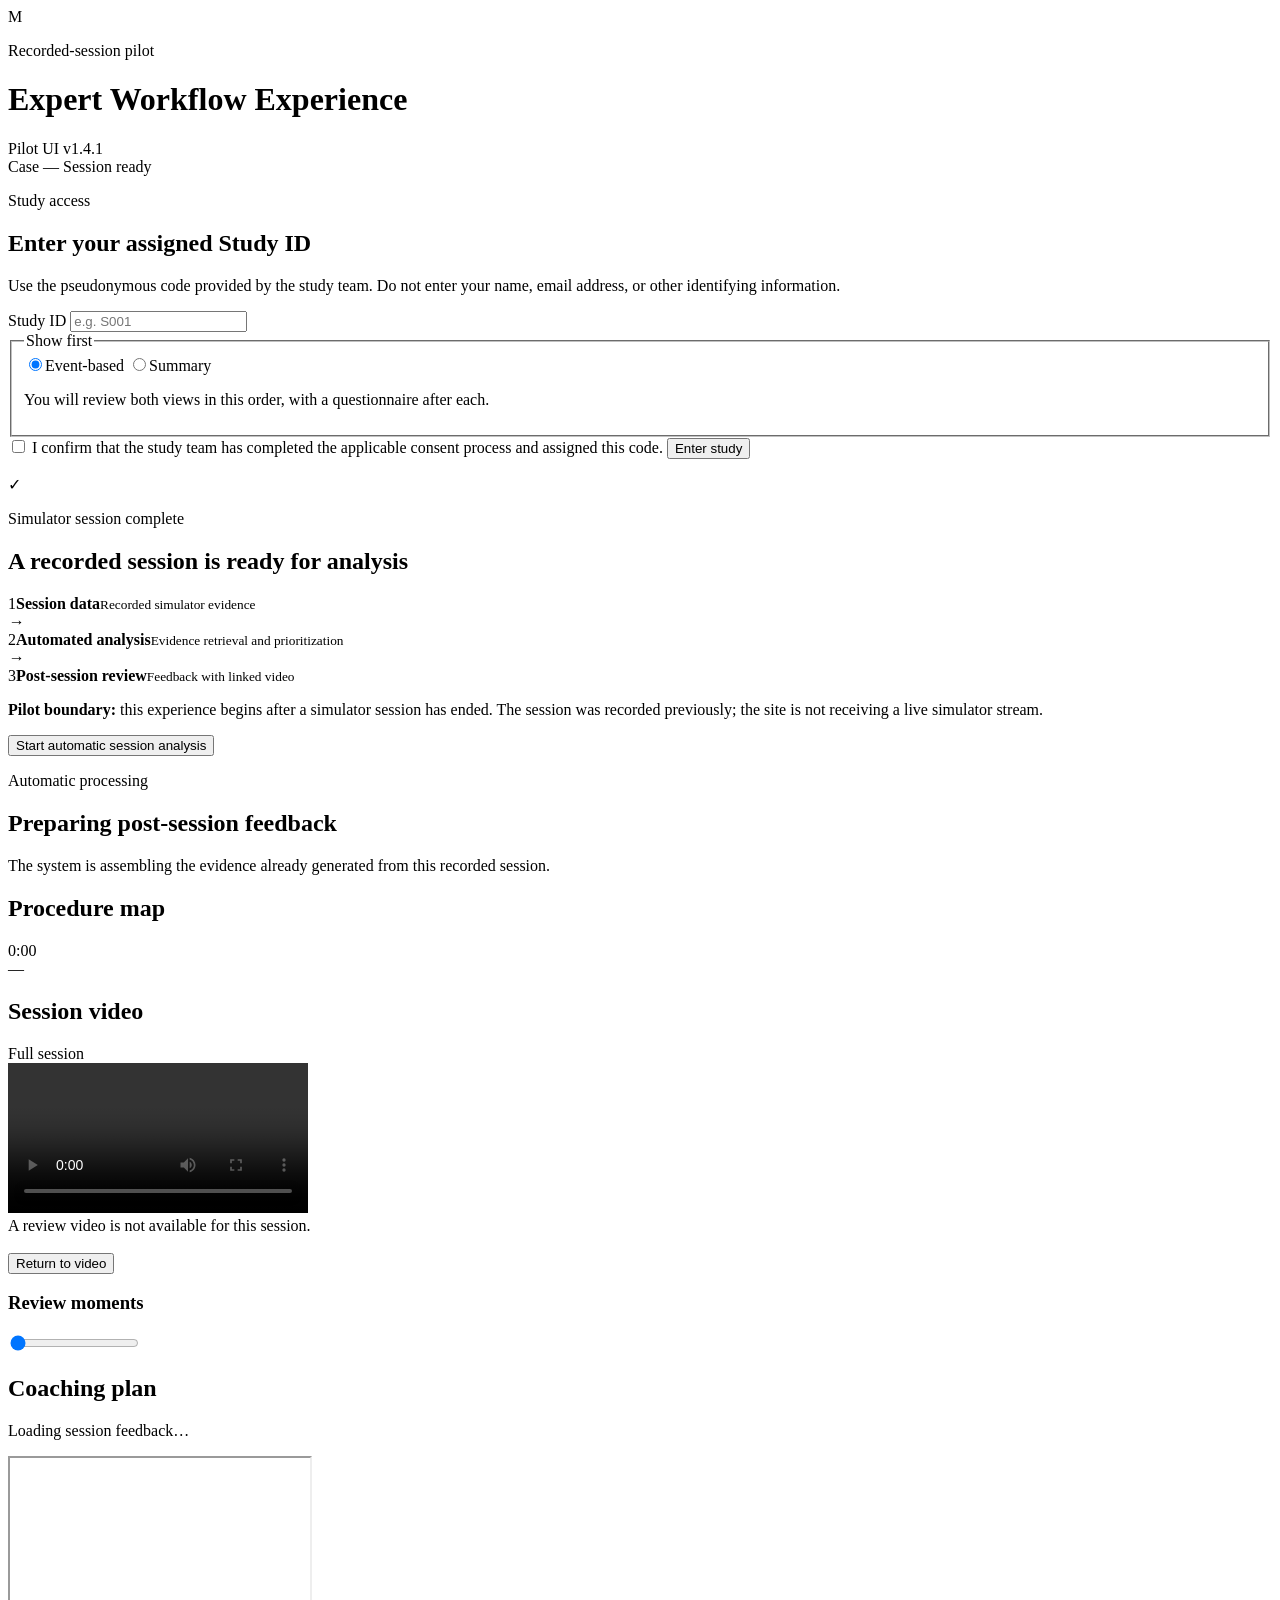
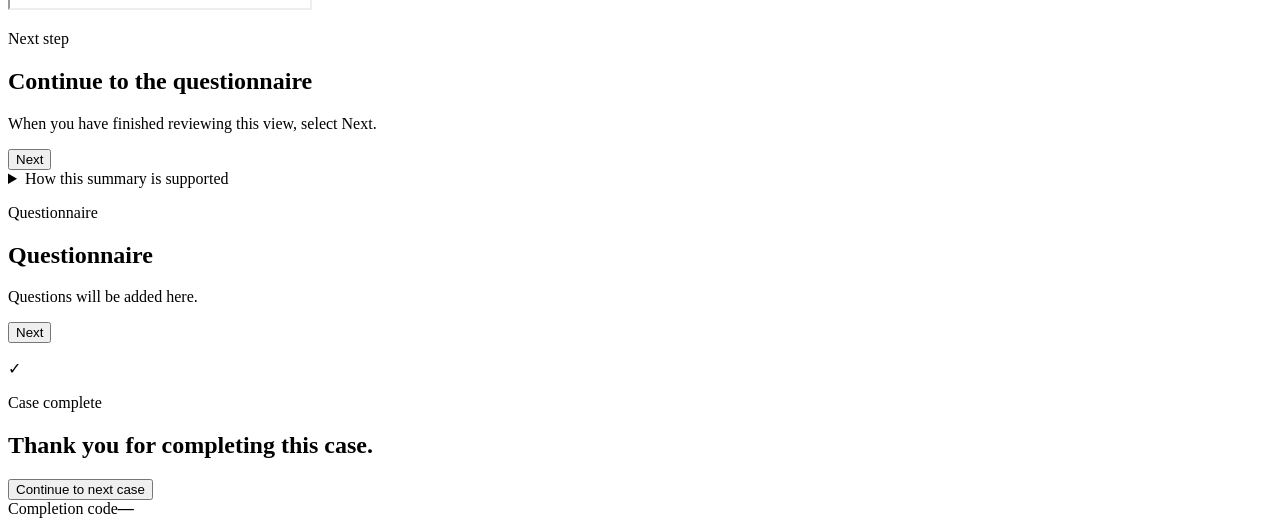
==== apps/expert_study/index.html @ 7d895bc8 "change layout and add summary pages" ====
<!doctype html>
<html lang="en">
<head>
  <meta charset="utf-8" />
  <meta name="viewport" content="width=device-width, initial-scale=1" />
  <title>Expert Workflow Experience</title>
  <meta name="description" content="End-to-end surgeon experience of automated simulator feedback" />
  <link rel="stylesheet" href="/review-styles.css" />
  <link rel="stylesheet" href="/styles.css" />
</head>
<body>
  <header class="topbar">
    <div class="brand">
      <span class="brand-mark" aria-hidden="true">M</span>
      <div><p>Recorded-session pilot</p><h1>Expert Workflow Experience</h1></div>
    </div>
    <span id="interfaceVersion" class="version-badge">Pilot UI v1.4.1</span>
    <div id="headerStatus" class="header-status hidden" aria-live="polite">
      <span id="caseLabel">Case —</span>
      <span class="divider" aria-hidden="true"></span>
      <span id="workflowStatus">Session ready</span>
    </div>
  </header>

  <main>
    <section id="accessPanel" class="panel access-panel">
      <p class="eyebrow">Study access</p>
      <h2>Enter your assigned Study ID</h2>
      <p class="lead">Use the pseudonymous code provided by the study team. Do not enter your name, email address, or other identifying information.</p>
      <form id="accessForm">
        <label for="participantId">Study ID</label>
        <input id="participantId" name="participant_id" type="text" maxlength="64" pattern="[A-Za-z0-9][A-Za-z0-9_.-]{0,63}" autocomplete="off" required placeholder="e.g. S001" />
        <fieldset class="first-review-choice">
          <legend>Show first</legend>
          <div class="choice-row">
            <label><input type="radio" name="first_review_view" value="event-based" checked /><span>Event-based</span></label>
            <label><input type="radio" name="first_review_view" value="summary" /><span>Summary</span></label>
          </div>
          <p>You will review both views in this order, with a questionnaire after each.</p>
        </fieldset>
        <label class="check-row">
          <input id="studyReady" type="checkbox" required />
          <span>I confirm that the study team has completed the applicable consent process and assigned this code.</span>
        </label>
        <button class="primary-button" type="submit">Enter study</button>
        <p id="accessError" class="form-error hidden" role="alert"></p>
      </form>
    </section>

    <section id="readyPanel" class="panel ready-panel hidden">
      <div class="ready-icon" aria-hidden="true">✓</div>
      <p class="eyebrow">Simulator session complete</p>
      <h2 id="readyCaseTitle">A recorded session is ready for analysis</h2>
      <p id="workflowDisclosure" class="lead"></p>
      <div class="workflow-preview">
        <div><span>1</span><strong>Session data</strong><small>Recorded simulator evidence</small></div>
        <i aria-hidden="true">→</i>
        <div><span>2</span><strong>Automated analysis</strong><small>Evidence retrieval and prioritization</small></div>
        <i aria-hidden="true">→</i>
        <div><span>3</span><strong>Post-session review</strong><small>Feedback with linked video</small></div>
      </div>
      <p class="study-note"><strong>Pilot boundary:</strong> this experience begins after a simulator session has ended. The session was recorded previously; the site is not receiving a live simulator stream.</p>
      <button id="startAnalysisButton" class="primary-button large-button">Start automatic session analysis</button>
    </section>

    <section id="processingPanel" class="panel processing-panel hidden" aria-live="polite">
      <div class="spinner" aria-hidden="true"></div>
      <p class="eyebrow">Automatic processing</p>
      <h2>Preparing post-session feedback</h2>
      <p class="lead">The system is assembling the evidence already generated from this recorded session.</p>
      <div id="processingStages" class="processing-stages"></div>
    </section>

    <section id="reviewProgress" class="review-progress hidden" aria-label="Review order" aria-live="polite">
      <ol id="reviewOrder"></ol>
      <p id="reviewProgressLabel"></p>
    </section>

    <section id="experiencePanel" class="hidden">
      <div id="eventBasedReview" aria-label="Event-based review">
      <section class="procedure-card" aria-labelledby="procedureHeading">
      <h2 id="procedureHeading" class="sr-only">Procedure map</h2>
      <span id="durationLabel" class="sr-only"></span>
      <div id="phaseMap" class="phase-map"></div>
      <div class="moment-timeline">
        <span class="timeline-time">0:00</span>
        <div id="coachingMap" class="coaching-map" aria-label="Individual coaching moments"></div>
        <span id="timelineEnd" class="timeline-time">—</span>
      </div>
    </section>

    <section class="review-workspace event-workspace" aria-label="Video and coaching review">
        <aside class="video-card" id="videoCard" aria-labelledby="videoHeading">
          <div class="section-title video-title">
            <div><h2 id="videoHeading">Session video</h2></div>
            <span id="videoWindow">Full session</span>
          </div>
          <div class="media-stage" id="mediaStage">
            <video id="sessionVideo" controls preload="metadata" playsinline>Your browser does not support the local review video.</video>
            <div id="videoUnavailable" class="video-unavailable hidden">A review video is not available for this session.</div>
            <div id="keyframeOverlay" class="keyframe-overlay hidden">
              <img id="keyframeImage" alt="" />
              <div class="keyframe-caption"><span id="keyframeCaption"></span><button id="returnToVideo" type="button">Return to video</button></div>
            </div>
          </div>
          <p id="keyframeStatus" class="keyframe-status hidden" role="status" aria-live="polite"></p>
          <div class="clip-heading"><h3>Review moments</h3><span id="clipCategory"></span></div>
          <div class="clip-scroll">
            <div id="clipList" class="clip-list" role="region" aria-label="Review moments"></div>
            <input id="clipScroll" class="clip-scroll-position" type="range" min="0" max="0" value="0" step="1" aria-label="Scroll review moments" aria-controls="clipList" />
          </div>
        </aside>

        <section class="feedback-layout" aria-label="Coaching plan">
          <div class="coaching-heading"><h2>Coaching plan</h2><span id="clipCount"></span></div>
          <div id="focusList"><div class="empty-state"><p>Loading session feedback…</p></div></div>
        </section>
      </section>

      </div>
      <section id="summaryReview" class="hidden" aria-label="Summary review">
        <iframe id="summaryReviewFrame" class="summary-review-frame" title="Whole-phase summary and session video" allowfullscreen></iframe>
      </section>

      <section class="finish-card panel">
        <div><p class="eyebrow">Next step</p><h2>Continue to the questionnaire</h2><p>When you have finished reviewing this view, select Next.</p><p id="reviewNextError" class="form-error hidden" role="alert"></p></div>
        <button id="finishExperienceButton" class="primary-button" type="button">Next</button>
      </section>

      <details id="supportDetails" class="more-detail">
        <summary>How this summary is supported</summary>
        <div class="support-grid">
          <div><h3>Session evidence</h3><p>The locations and observations come from time-aligned simulator evidence. Select any feedback item to return to the relevant video interval.</p></div>
          <div><h3>Experienced reference</h3><p>When compatible reference data are available, comparisons are described qualitatively rather than as an absolute trainee score.</p></div>
          <div><h3>Interpretation boundary</h3><p>The system reports supported observations and cautious mechanisms. It does not infer your intent or claim a clinical injury.</p></div>
        </div>
      </details>
    </section>

    <section id="questionnairePanel" class="panel questionnaire-panel hidden" aria-labelledby="questionnaireTitle">
      <p id="questionnaireStep" class="eyebrow">Questionnaire</p>
      <h2 id="questionnaireTitle">Questionnaire</h2>
      <p class="lead">Questions will be added here.</p>
      <button id="questionnaireNextButton" class="primary-button" type="button">Next</button>
      <p id="questionnaireError" class="form-error hidden" role="alert"></p>
    </section>

    <section id="completionPanel" class="panel completion-panel hidden" aria-live="polite">
      <div class="completion-mark" aria-hidden="true">✓</div>
      <p class="eyebrow">Case complete</p>
      <h2 id="completionTitle">Thank you for completing this case.</h2>
      <p id="completionMessage" class="lead"></p>
      <button id="nextCaseButton" class="primary-button hidden">Continue to next case</button>
      <div id="completionCodeBlock" class="completion-code hidden">
        <span>Completion code</span><strong id="completionCode">—</strong>
      </div>
    </section>
  </main>

  <div id="toast" class="toast" role="status" aria-live="polite"></div>
  <script src="/event-review.js" defer></script>
  <script src="/app.js" defer></script>
</body>
</html>
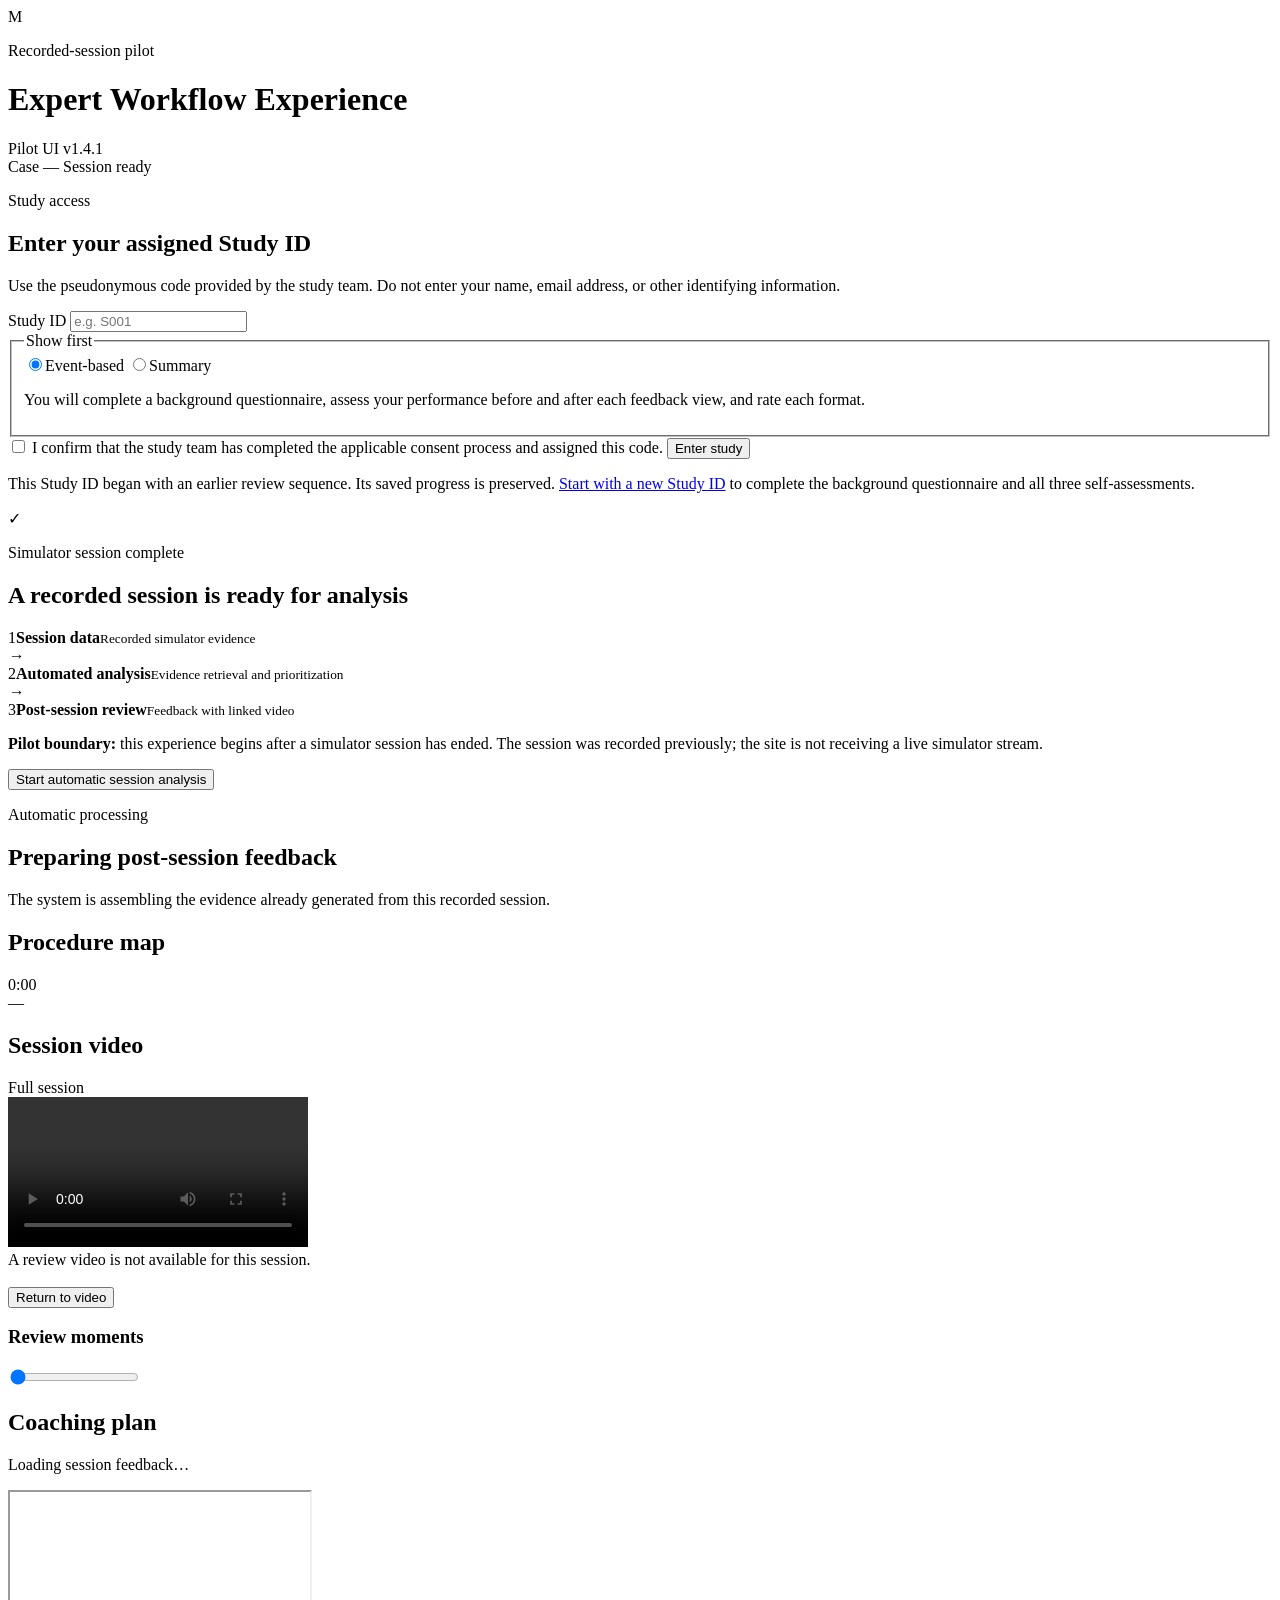
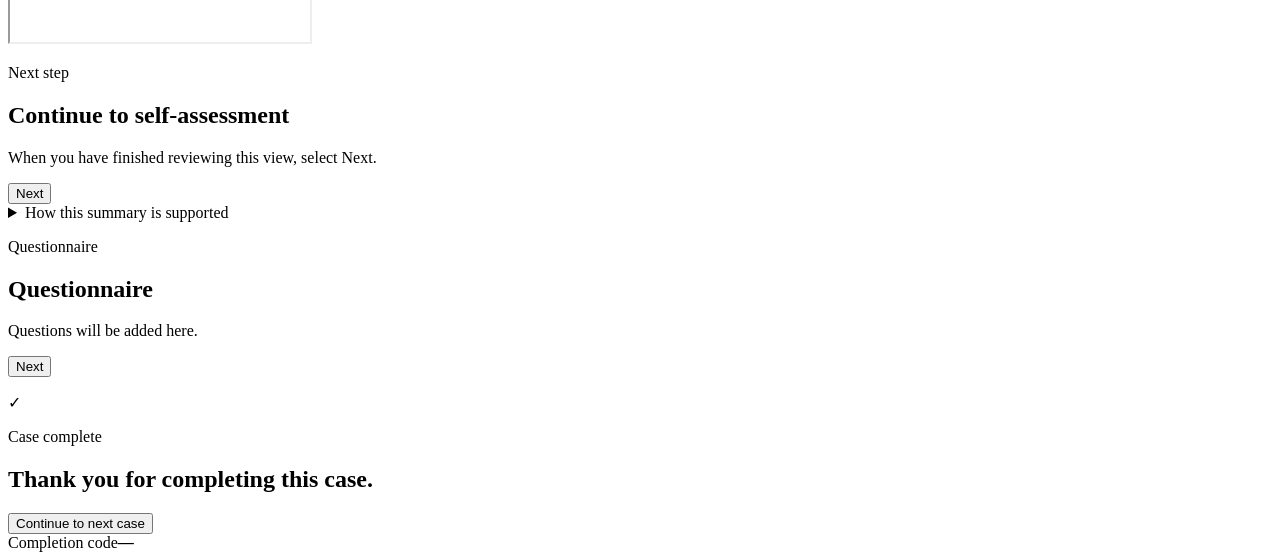
==== commit 8034d9af: "Add all surveys" ====
--- a/apps/expert_study/index.html
+++ b/apps/expert_study/index.html
@@ -5,8 +5,10 @@
   <meta name="viewport" content="width=device-width, initial-scale=1" />
   <title>Expert Workflow Experience</title>
   <meta name="description" content="End-to-end surgeon experience of automated simulator feedback" />
+  <link rel="icon" href="data:," />
   <link rel="stylesheet" href="/review-styles.css" />
   <link rel="stylesheet" href="/styles.css" />
+  <link rel="stylesheet" href="/surveys.css" />
 </head>
 <body>
   <header class="topbar">
@@ -29,14 +31,14 @@
       <p class="lead">Use the pseudonymous code provided by the study team. Do not enter your name, email address, or other identifying information.</p>
       <form id="accessForm">
         <label for="participantId">Study ID</label>
-        <input id="participantId" name="participant_id" type="text" maxlength="64" pattern="[A-Za-z0-9][A-Za-z0-9_.-]{0,63}" autocomplete="off" required placeholder="e.g. S001" />
+        <input id="participantId" name="participant_id" type="text" maxlength="64" pattern="[A-Za-z0-9][A-Za-z0-9_.\-]{0,63}" autocomplete="off" required placeholder="e.g. S001" />
         <fieldset class="first-review-choice">
           <legend>Show first</legend>
           <div class="choice-row">
             <label><input type="radio" name="first_review_view" value="event-based" checked /><span>Event-based</span></label>
             <label><input type="radio" name="first_review_view" value="summary" /><span>Summary</span></label>
           </div>
-          <p>You will review both views in this order, with a questionnaire after each.</p>
+          <p>You will complete a background questionnaire, assess your performance before and after each feedback view, and rate each format.</p>
         </fieldset>
         <label class="check-row">
           <input id="studyReady" type="checkbox" required />
@@ -46,6 +48,9 @@
         <p id="accessError" class="form-error hidden" role="alert"></p>
       </form>
     </section>
+
+    <p id="legacySurveyNotice" class="legacy-survey-notice hidden">This Study ID began with an earlier review sequence. Its saved progress is preserved. <a href="/">Start with a new Study ID</a> to complete the background questionnaire and all three self-assessments.</p>
+    <section id="surveyPanel" class="study-survey hidden" aria-label="Study questionnaire"></section>
 
     <section id="readyPanel" class="panel ready-panel hidden">
       <div class="ready-icon" aria-hidden="true">✓</div>
@@ -123,7 +128,7 @@
       </section>
 
       <section class="finish-card panel">
-        <div><p class="eyebrow">Next step</p><h2>Continue to the questionnaire</h2><p>When you have finished reviewing this view, select Next.</p><p id="reviewNextError" class="form-error hidden" role="alert"></p></div>
+        <div><p class="eyebrow">Next step</p><h2 id="reviewNextTitle">Continue to self-assessment</h2><p>When you have finished reviewing this view, select Next.</p><p id="reviewNextError" class="form-error hidden" role="alert"></p></div>
         <button id="finishExperienceButton" class="primary-button" type="button">Next</button>
       </section>
 
@@ -159,6 +164,7 @@
 
   <div id="toast" class="toast" role="status" aria-live="polite"></div>
   <script src="/event-review.js" defer></script>
+  <script src="/surveys.js" defer></script>
   <script src="/app.js" defer></script>
 </body>
 </html>
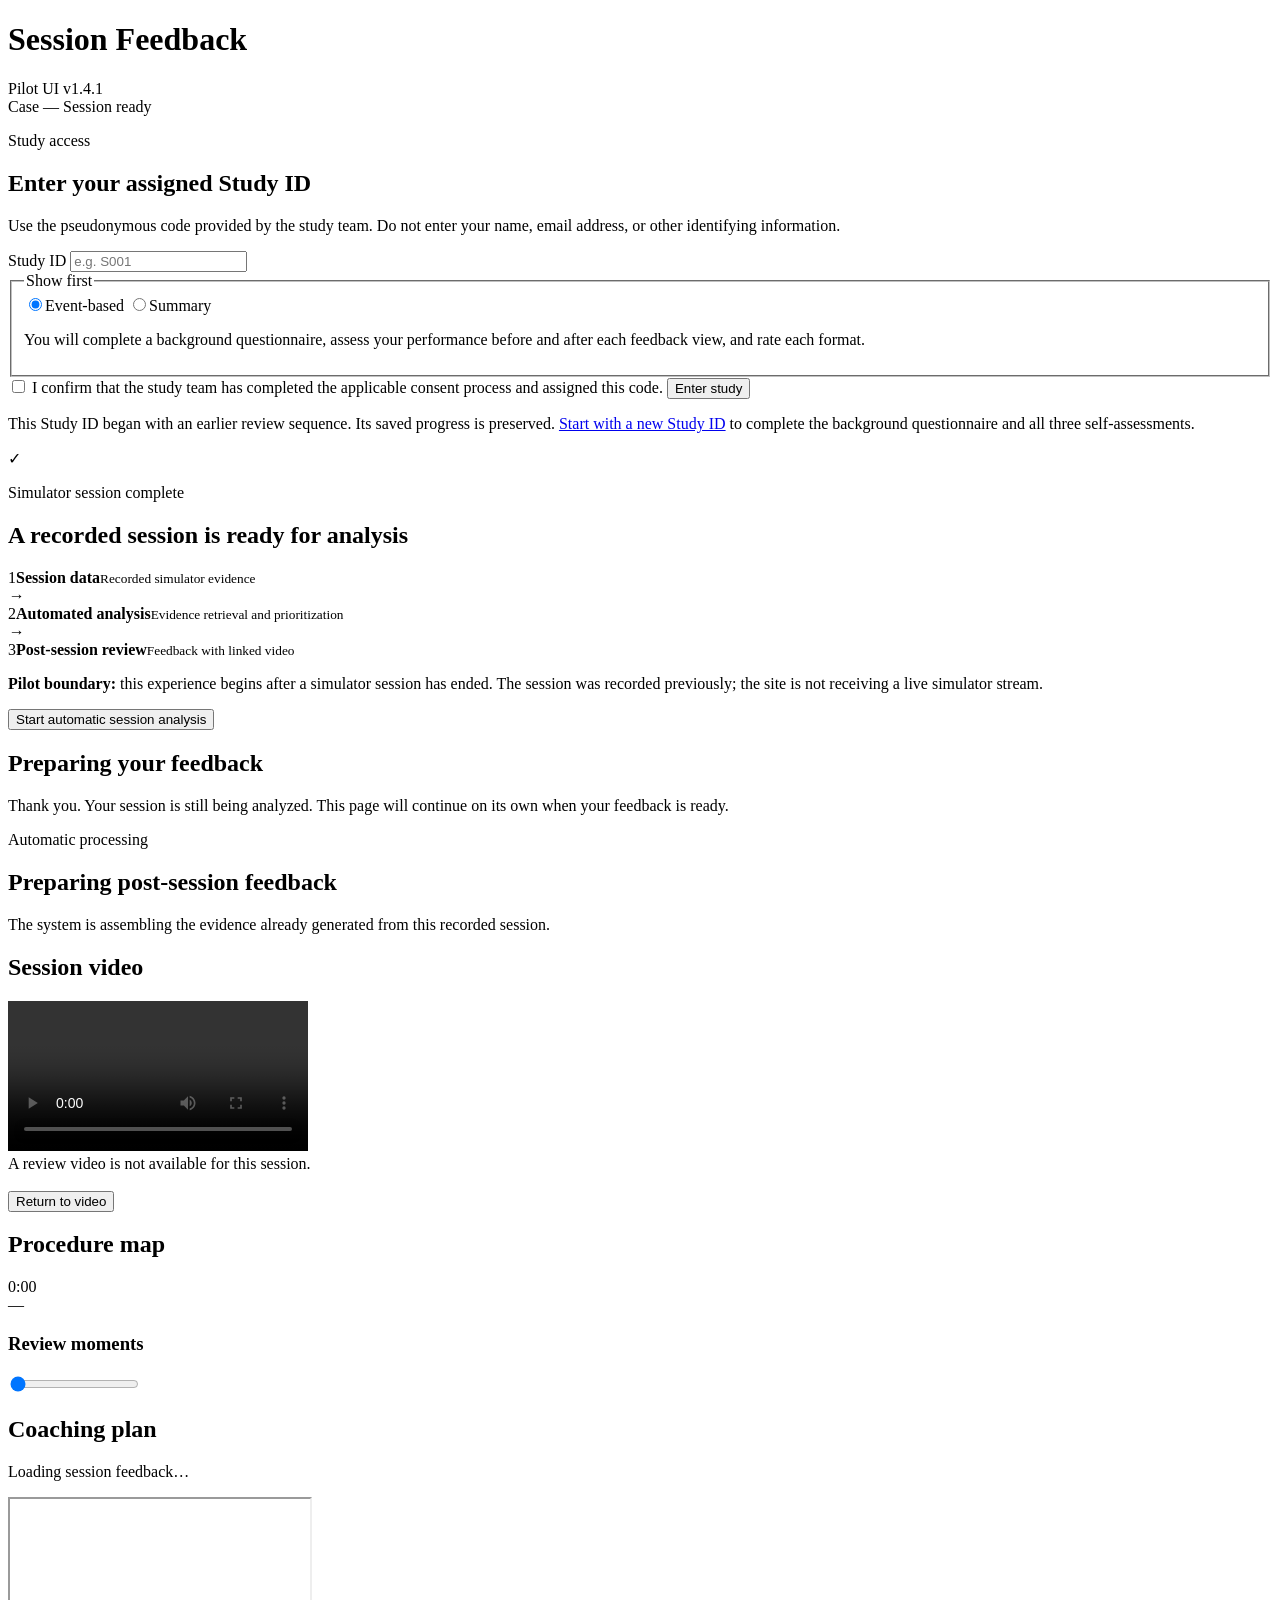
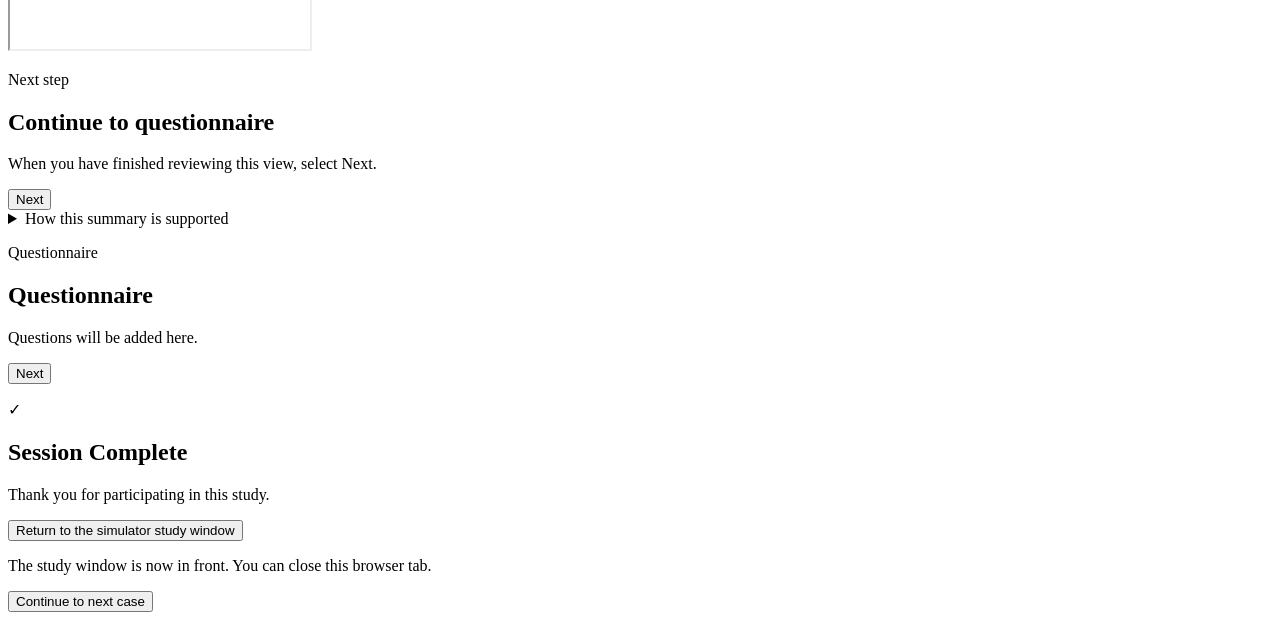
==== commit 14dba0a6: "Adapt the expert-study app for the FIVRS resident study. Background questionnaire: resident (PGY 1-5" ====
--- a/apps/expert_study/index.html
+++ b/apps/expert_study/index.html
@@ -3,7 +3,7 @@
 <head>
   <meta charset="utf-8" />
   <meta name="viewport" content="width=device-width, initial-scale=1" />
-  <title>Expert Workflow Experience</title>
+  <title>FIVRS session feedback</title>
   <meta name="description" content="End-to-end surgeon experience of automated simulator feedback" />
   <link rel="icon" href="data:," />
   <link rel="stylesheet" href="/review-styles.css" />
@@ -13,8 +13,7 @@
 <body>
   <header class="topbar">
     <div class="brand">
-      <span class="brand-mark" aria-hidden="true">M</span>
-      <div><p>Recorded-session pilot</p><h1>Expert Workflow Experience</h1></div>
+      <div><h1>Session Feedback</h1></div>
     </div>
     <span id="interfaceVersion" class="version-badge">Pilot UI v1.4.1</span>
     <div id="headerStatus" class="header-status hidden" aria-live="polite">
@@ -68,6 +67,12 @@
       <button id="startAnalysisButton" class="primary-button large-button">Start automatic session analysis</button>
     </section>
 
+    <section id="preparingPanel" class="panel processing-panel hidden" aria-live="polite">
+      <div class="spinner" aria-hidden="true"></div>
+      <h2>Preparing your feedback</h2>
+      <p class="lead">Thank you. Your session is still being analyzed. This page will continue on its own when your feedback is ready.</p>
+    </section>
+
     <section id="processingPanel" class="panel processing-panel hidden" aria-live="polite">
       <div class="spinner" aria-hidden="true"></div>
       <p class="eyebrow">Automatic processing</p>
@@ -79,26 +84,19 @@
     <section id="reviewProgress" class="review-progress hidden" aria-label="Review order" aria-live="polite">
       <ol id="reviewOrder"></ol>
       <p id="reviewProgressLabel"></p>
+      <h2 id="reviewTitle"></h2>
+      <p id="reviewDescription"></p>
+      <p id="reviewInstruction"></p>
     </section>
 
     <section id="experiencePanel" class="hidden">
       <div id="eventBasedReview" aria-label="Event-based review">
-      <section class="procedure-card" aria-labelledby="procedureHeading">
-      <h2 id="procedureHeading" class="sr-only">Procedure map</h2>
-      <span id="durationLabel" class="sr-only"></span>
-      <div id="phaseMap" class="phase-map"></div>
-      <div class="moment-timeline">
-        <span class="timeline-time">0:00</span>
-        <div id="coachingMap" class="coaching-map" aria-label="Individual coaching moments"></div>
-        <span id="timelineEnd" class="timeline-time">—</span>
-      </div>
-    </section>
 
     <section class="review-workspace event-workspace" aria-label="Video and coaching review">
         <aside class="video-card" id="videoCard" aria-labelledby="videoHeading">
           <div class="section-title video-title">
             <div><h2 id="videoHeading">Session video</h2></div>
-            <span id="videoWindow">Full session</span>
+            <span id="videoWindow"></span>
           </div>
           <div class="media-stage" id="mediaStage">
             <video id="sessionVideo" controls preload="metadata" playsinline>Your browser does not support the local review video.</video>
@@ -109,6 +107,18 @@
             </div>
           </div>
           <p id="keyframeStatus" class="keyframe-status hidden" role="status" aria-live="polite"></p>
+          <!-- Slim timeline of moments under the video (2026-11-07); phase bands hidden. -->
+      <section class="procedure-card" aria-labelledby="procedureHeading">
+          <h2 id="procedureHeading" class="sr-only">Procedure map</h2>
+          <span id="durationLabel" class="sr-only"></span>
+          <div id="phaseMap" class="phase-map"></div>
+          <div class="moment-timeline">
+            <span class="timeline-time">0:00</span>
+            <div id="coachingMap" class="coaching-map" aria-label="Individual coaching moments"></div>
+            <span id="timelineEnd" class="timeline-time">—</span>
+          </div>
+          <div id="mapLegend" class="map-legend"></div>
+          </section>
           <div class="clip-heading"><h3>Review moments</h3><span id="clipCategory"></span></div>
           <div class="clip-scroll">
             <div id="clipList" class="clip-list" role="region" aria-label="Review moments"></div>
@@ -127,8 +137,8 @@
         <iframe id="summaryReviewFrame" class="summary-review-frame" title="Whole-phase summary and session video" allowfullscreen></iframe>
       </section>
 
-      <section class="finish-card panel">
-        <div><p class="eyebrow">Next step</p><h2 id="reviewNextTitle">Continue to self-assessment</h2><p>When you have finished reviewing this view, select Next.</p><p id="reviewNextError" class="form-error hidden" role="alert"></p></div>
+      <section id="nextCard" class="finish-card panel">
+        <div><p class="eyebrow">Next step</p><h2 id="reviewNextTitle">Continue to questionnaire</h2><p id="reviewNextHint">When you have finished reviewing this view, select Next.</p><p id="reviewNextError" class="form-error hidden" role="alert"></p></div>
         <button id="finishExperienceButton" class="primary-button" type="button">Next</button>
       </section>
 
@@ -152,13 +162,11 @@
 
     <section id="completionPanel" class="panel completion-panel hidden" aria-live="polite">
       <div class="completion-mark" aria-hidden="true">✓</div>
-      <p class="eyebrow">Case complete</p>
-      <h2 id="completionTitle">Thank you for completing this case.</h2>
-      <p id="completionMessage" class="lead"></p>
+      <h2 id="completionTitle">Session Complete</h2>
+      <p id="completionMessage" class="lead">Thank you for participating in this study.</p>
+      <button id="returnToSimulatorButton" class="primary-button" type="button">Return to the simulator study window</button>
+      <p id="returnToSimulatorNote" class="completion-note hidden">The study window is now in front. You can close this browser tab.</p>
       <button id="nextCaseButton" class="primary-button hidden">Continue to next case</button>
-      <div id="completionCodeBlock" class="completion-code hidden">
-        <span>Completion code</span><strong id="completionCode">—</strong>
-      </div>
     </section>
   </main>
 
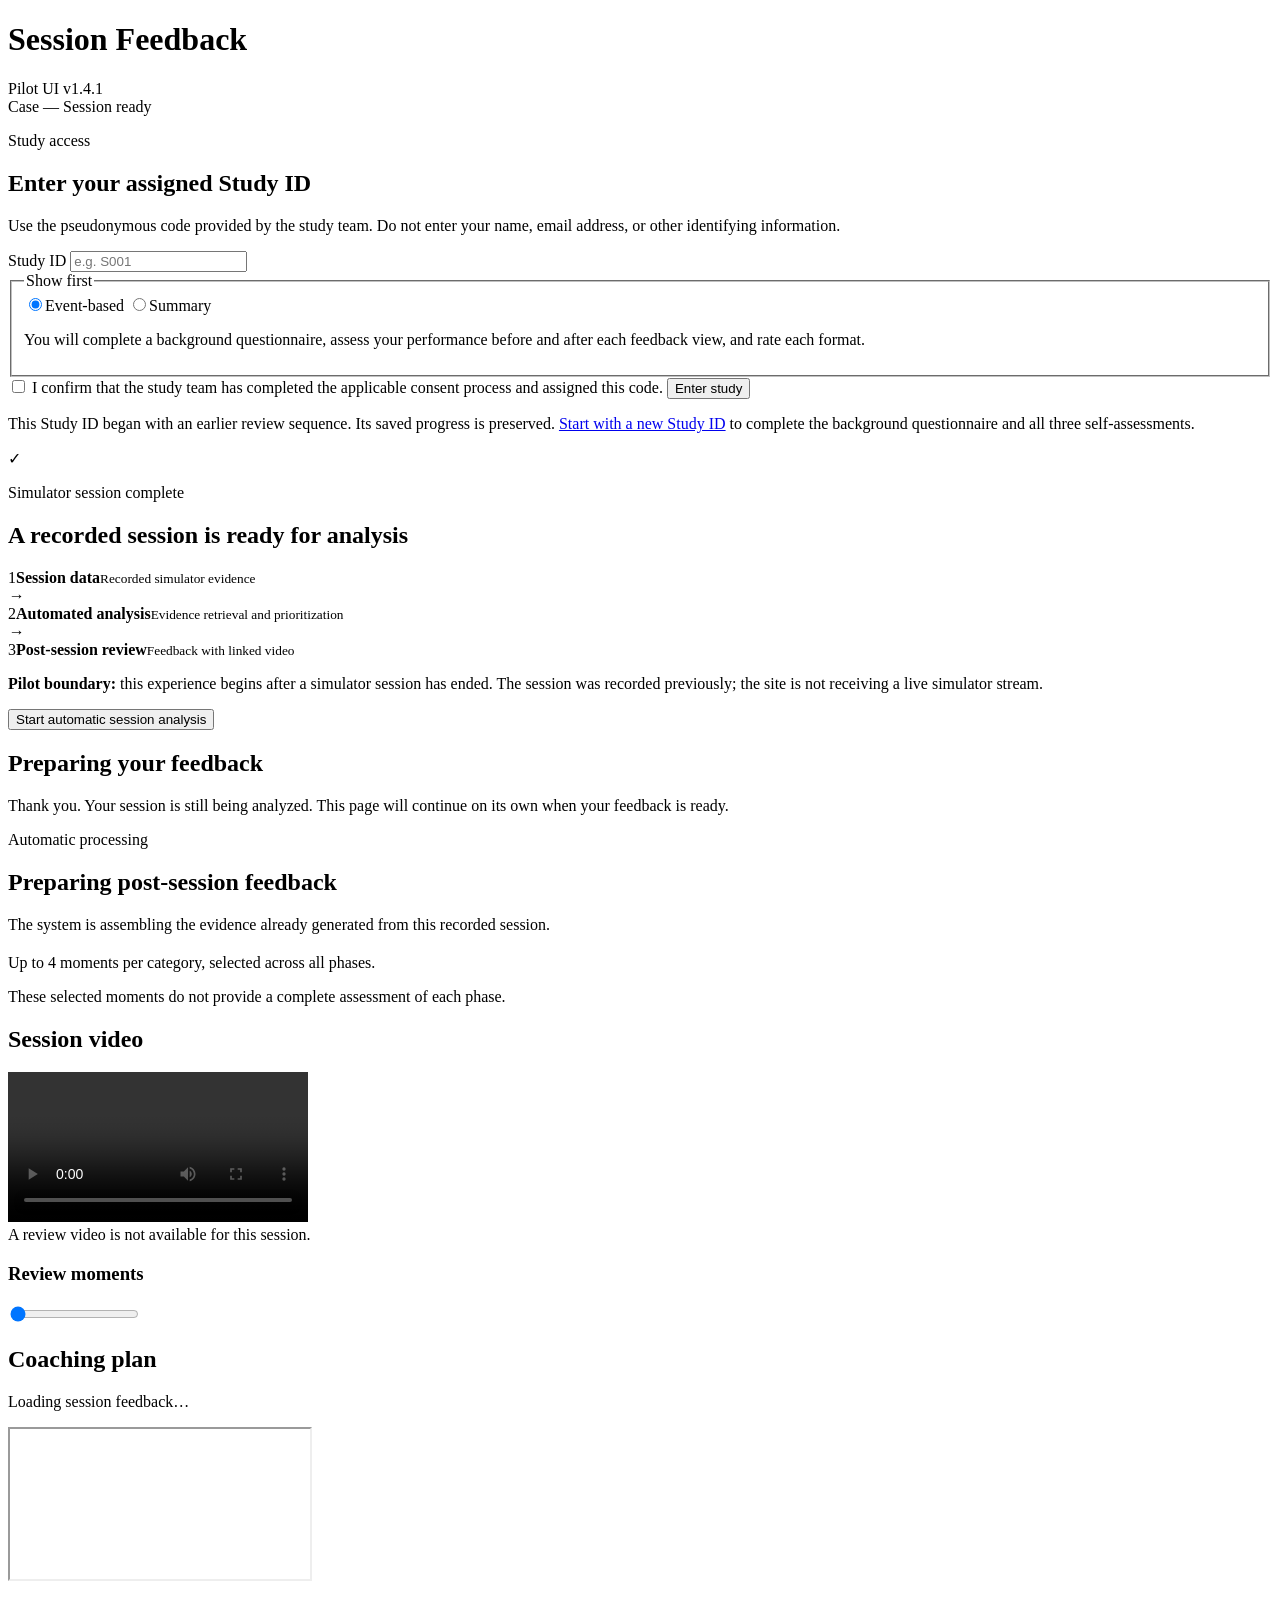
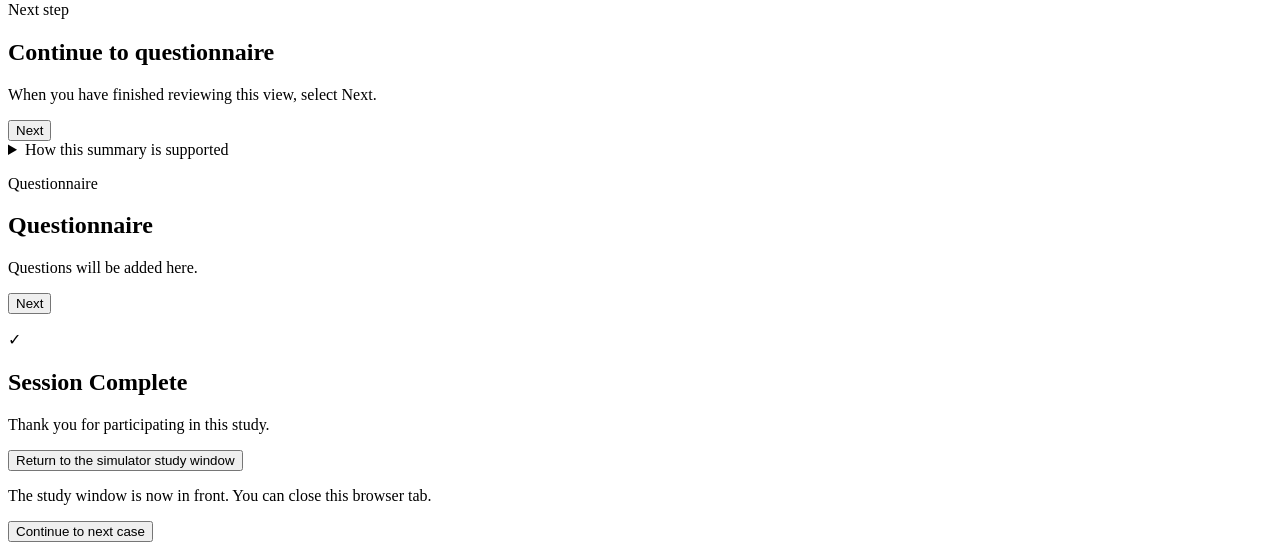
==== commit 838fcc98: "feedback page update - questionaire remains" ====
--- a/apps/expert_study/index.html
+++ b/apps/expert_study/index.html
@@ -91,6 +91,8 @@
 
     <section id="experiencePanel" class="hidden">
       <div id="eventBasedReview" aria-label="Event-based review">
+      <div class="event-selection-note"><p>Up to 4 moments per category, selected across all phases.</p><p>These selected moments do not provide a complete assessment of each phase.</p></div>
+      <nav id="eventPhaseTabs" class="event-phase-tabs" aria-label="Filter selected moments by phase" hidden></nav>
 
     <section class="review-workspace event-workspace" aria-label="Video and coaching review">
         <aside class="video-card" id="videoCard" aria-labelledby="videoHeading">
@@ -101,24 +103,10 @@
           <div class="media-stage" id="mediaStage">
             <video id="sessionVideo" controls preload="metadata" playsinline>Your browser does not support the local review video.</video>
             <div id="videoUnavailable" class="video-unavailable hidden">A review video is not available for this session.</div>
-            <div id="keyframeOverlay" class="keyframe-overlay hidden">
-              <img id="keyframeImage" alt="" />
-              <div class="keyframe-caption"><span id="keyframeCaption"></span><button id="returnToVideo" type="button">Return to video</button></div>
-            </div>
           </div>
-          <p id="keyframeStatus" class="keyframe-status hidden" role="status" aria-live="polite"></p>
-          <!-- Slim timeline of moments under the video (2026-11-07); phase bands hidden. -->
-      <section class="procedure-card" aria-labelledby="procedureHeading">
-          <h2 id="procedureHeading" class="sr-only">Procedure map</h2>
-          <span id="durationLabel" class="sr-only"></span>
-          <div id="phaseMap" class="phase-map"></div>
-          <div class="moment-timeline">
-            <span class="timeline-time">0:00</span>
-            <div id="coachingMap" class="coaching-map" aria-label="Individual coaching moments"></div>
-            <span id="timelineEnd" class="timeline-time">—</span>
-          </div>
-          <div id="mapLegend" class="map-legend"></div>
-          </section>
+          <div id="eventMediaActions" class="event-media-actions" hidden><button id="eventKeyframeButton" type="button" aria-pressed="false">Key frame</button></div>
+          <section id="eventMomentDetail" class="event-moment-detail" aria-label="Selected moment details" aria-live="polite" hidden></section>
+
           <div class="clip-heading"><h3>Review moments</h3><span id="clipCategory"></span></div>
           <div class="clip-scroll">
             <div id="clipList" class="clip-list" role="region" aria-label="Review moments"></div>
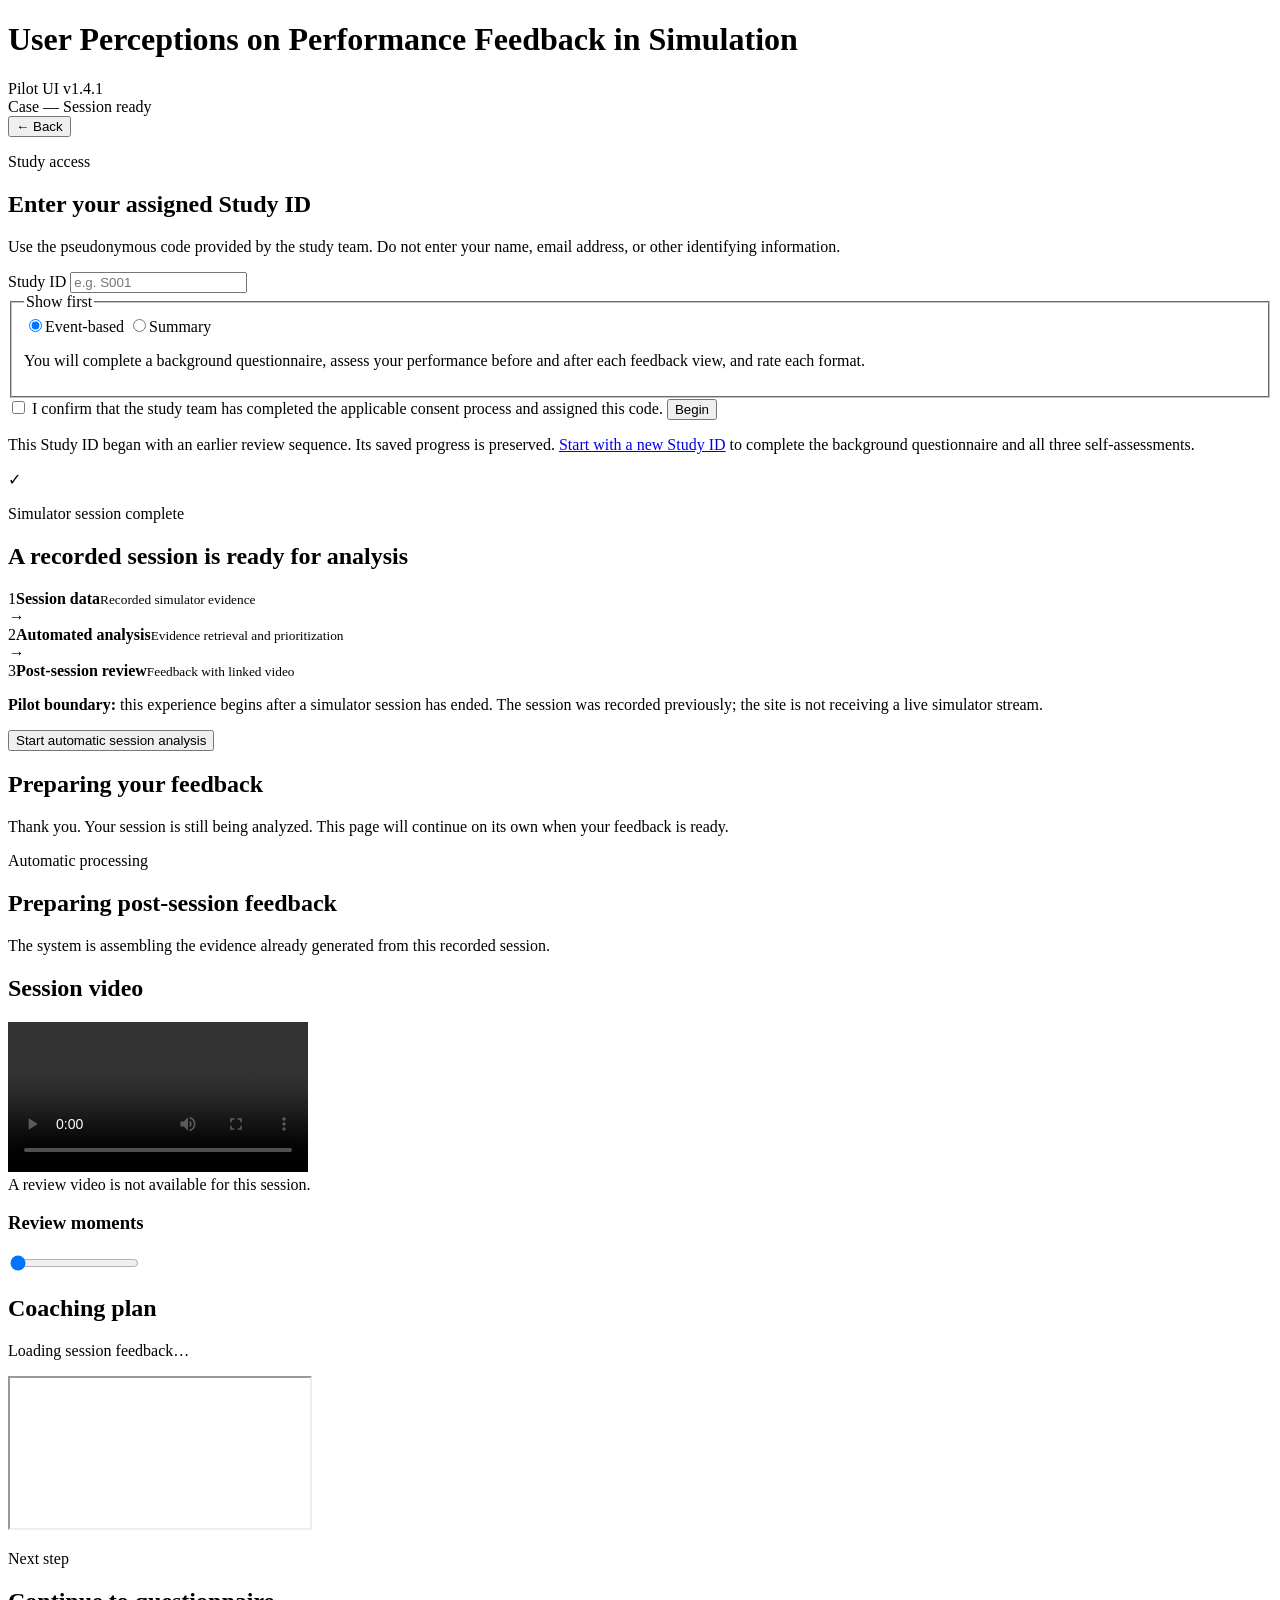
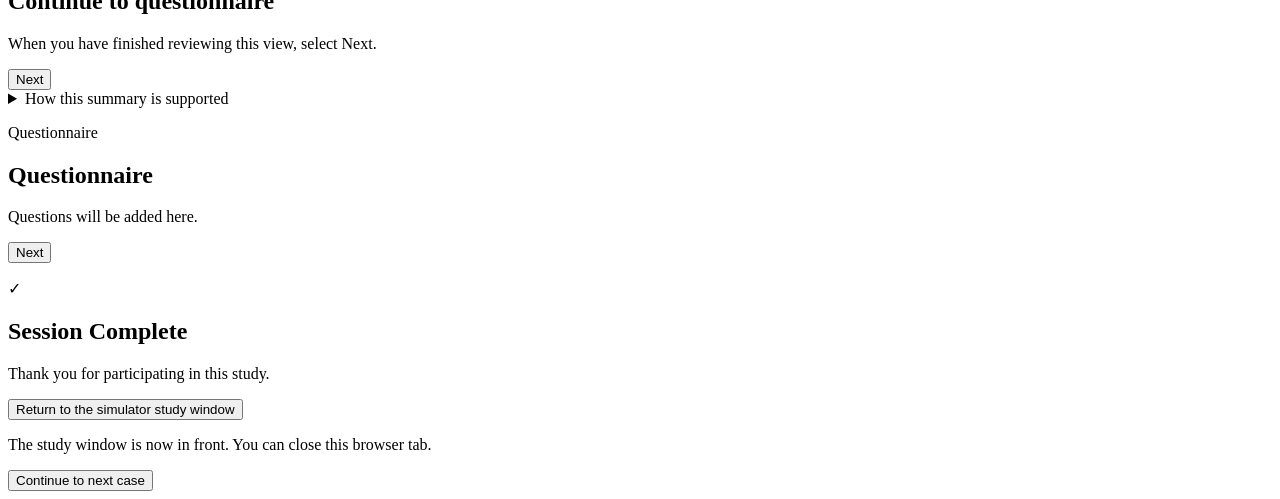
==== commit 05a3e9ee: "Make the study web app easier to follow, page by page. Instrument v5_3 (mastoid_surveys_v5_3_experie" ====
--- a/apps/expert_study/index.html
+++ b/apps/expert_study/index.html
@@ -3,7 +3,7 @@
 <head>
   <meta charset="utf-8" />
   <meta name="viewport" content="width=device-width, initial-scale=1" />
-  <title>FIVRS session feedback</title>
+  <title>User Perceptions on Performance Feedback in Simulation</title>
   <meta name="description" content="End-to-end surgeon experience of automated simulator feedback" />
   <link rel="icon" href="data:," />
   <link rel="stylesheet" href="/review-styles.css" />
@@ -13,7 +13,7 @@
 <body>
   <header class="topbar">
     <div class="brand">
-      <div><h1>Session Feedback</h1></div>
+      <div><h1>User Perceptions on Performance Feedback in Simulation</h1></div>
     </div>
     <span id="interfaceVersion" class="version-badge">Pilot UI v1.4.1</span>
     <div id="headerStatus" class="header-status hidden" aria-live="polite">
@@ -24,6 +24,7 @@
   </header>
 
   <main>
+    <div id="backBar" class="back-bar hidden"><button id="backButton" type="button" class="back-button">← Back</button><p id="backError" class="form-error hidden" role="alert"></p></div>
     <section id="accessPanel" class="panel access-panel">
       <p class="eyebrow">Study access</p>
       <h2>Enter your assigned Study ID</h2>
@@ -43,7 +44,7 @@
           <input id="studyReady" type="checkbox" required />
           <span>I confirm that the study team has completed the applicable consent process and assigned this code.</span>
         </label>
-        <button class="primary-button" type="submit">Enter study</button>
+        <button class="primary-button" type="submit">Begin</button>
         <p id="accessError" class="form-error hidden" role="alert"></p>
       </form>
     </section>
@@ -84,14 +85,15 @@
     <section id="reviewProgress" class="review-progress hidden" aria-label="Review order" aria-live="polite">
       <ol id="reviewOrder"></ol>
       <p id="reviewProgressLabel"></p>
-      <h2 id="reviewTitle"></h2>
-      <p id="reviewDescription"></p>
+      <div class="review-heading-row">
+        <h2 id="reviewTitle"></h2>
+        <p id="reviewDescription"></p>
+      </div>
       <p id="reviewInstruction"></p>
     </section>
 
     <section id="experiencePanel" class="hidden">
       <div id="eventBasedReview" aria-label="Event-based review">
-      <div class="event-selection-note"><p>Up to 4 moments per category, selected across all phases.</p><p>These selected moments do not provide a complete assessment of each phase.</p></div>
       <nav id="eventPhaseTabs" class="event-phase-tabs" aria-label="Filter selected moments by phase" hidden></nav>
 
     <section class="review-workspace event-workspace" aria-label="Video and coaching review">
@@ -161,6 +163,7 @@
   <div id="toast" class="toast" role="status" aria-live="polite"></div>
   <script src="/event-review.js" defer></script>
   <script src="/surveys.js" defer></script>
+  <script src="/review-timing.js" defer></script>
   <script src="/app.js" defer></script>
 </body>
 </html>
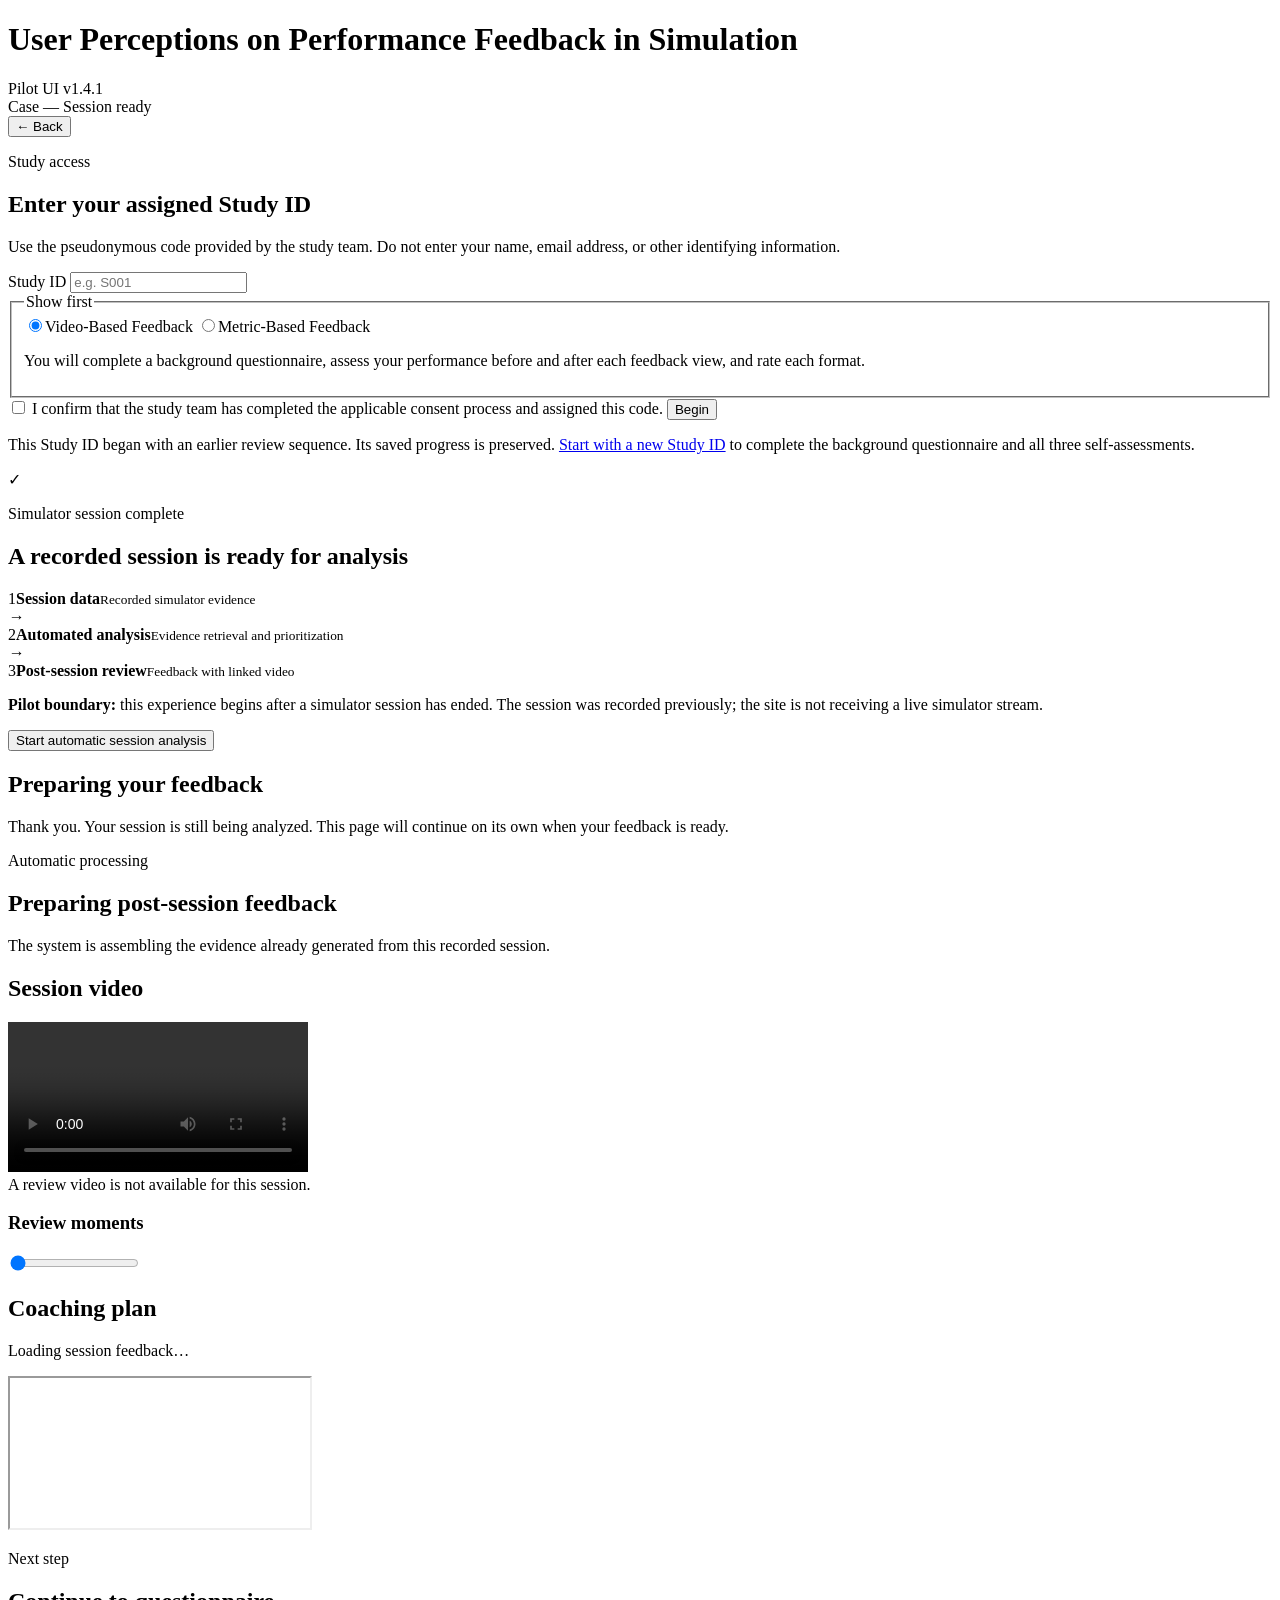
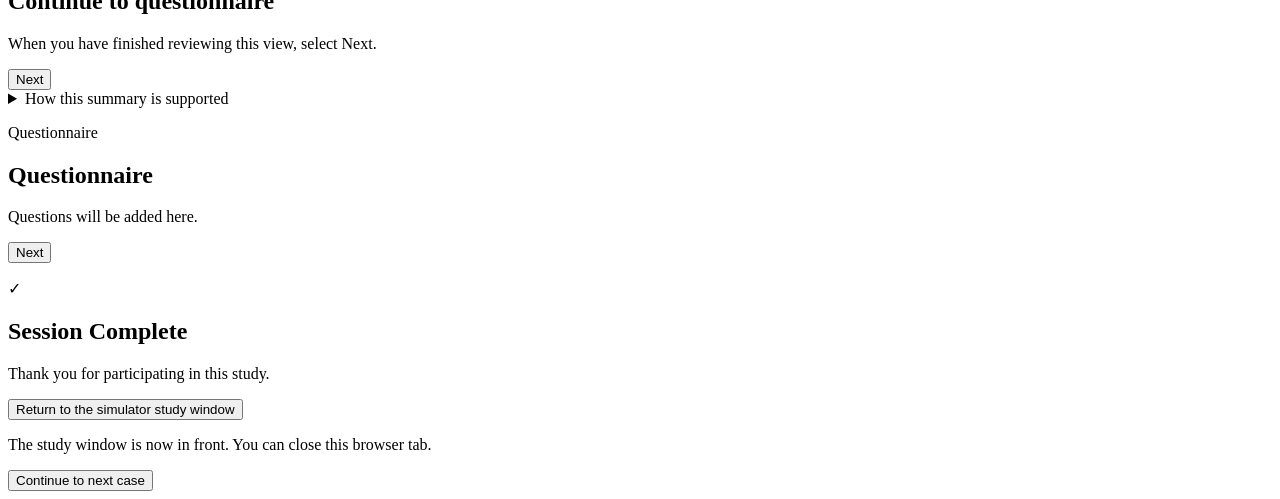
==== commit 213ac33c: "Rename the feedback formats to Metric-Based and Video-Based Feedback Summary-Based Feedback is now M" ====
--- a/apps/expert_study/index.html
+++ b/apps/expert_study/index.html
@@ -35,8 +35,8 @@
         <fieldset class="first-review-choice">
           <legend>Show first</legend>
           <div class="choice-row">
-            <label><input type="radio" name="first_review_view" value="event-based" checked /><span>Event-based</span></label>
-            <label><input type="radio" name="first_review_view" value="summary" /><span>Summary</span></label>
+            <label><input type="radio" name="first_review_view" value="event-based" checked /><span>Video-Based Feedback</span></label>
+            <label><input type="radio" name="first_review_view" value="summary" /><span>Metric-Based Feedback</span></label>
           </div>
           <p>You will complete a background questionnaire, assess your performance before and after each feedback view, and rate each format.</p>
         </fieldset>
@@ -93,7 +93,7 @@
     </section>
 
     <section id="experiencePanel" class="hidden">
-      <div id="eventBasedReview" aria-label="Event-based review">
+      <div id="eventBasedReview" aria-label="Video-Based Feedback">
       <nav id="eventPhaseTabs" class="event-phase-tabs" aria-label="Filter selected moments by phase" hidden></nav>
 
     <section class="review-workspace event-workspace" aria-label="Video and coaching review">
@@ -123,7 +123,7 @@
       </section>
 
       </div>
-      <section id="summaryReview" class="hidden" aria-label="Summary review">
+      <section id="summaryReview" class="hidden" aria-label="Metric-Based Feedback">
         <iframe id="summaryReviewFrame" class="summary-review-frame" title="Whole-phase summary and session video" allowfullscreen></iframe>
       </section>
 
